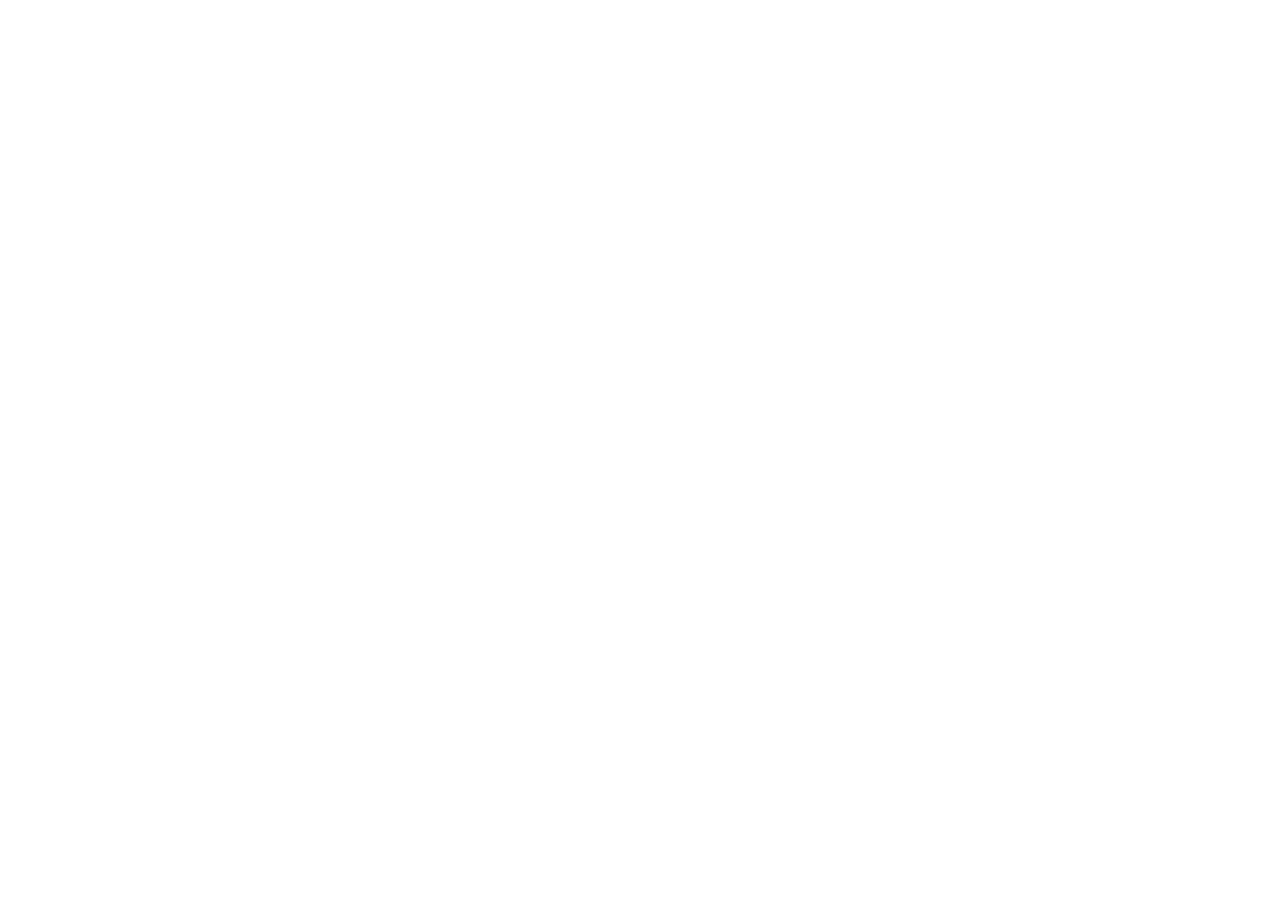
==== index.html @ ba64c186 "Added .md files" ====
<!DOCTYPE html>
<html lang="en">
    <head>
        <meta charset="UTF-8">
        <meta name="viewport" content="width=device-width, initial-scale=1">
        <title>Sean Gabrille Maravillo</title>
    </head>
    <body>
        
    </body>
</html>
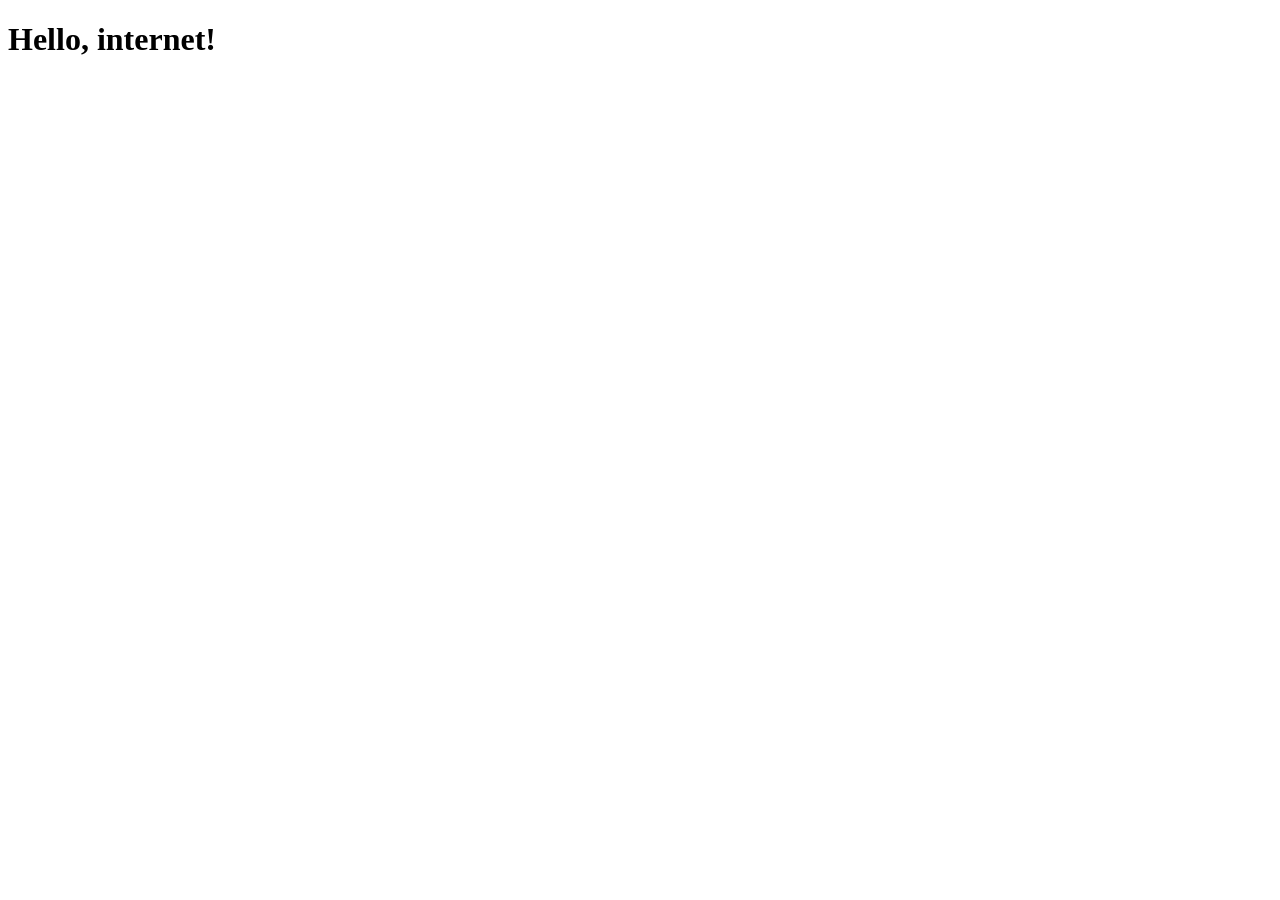
==== commit b13575c1: "Updated inex.html" ====
--- a/index.html
+++ b/index.html
@@ -6,6 +6,6 @@
         <title>Sean Gabrille Maravillo</title>
     </head>
     <body>
-        
+        <h1>Hello, internet!</h1>
     </body>
 </html>
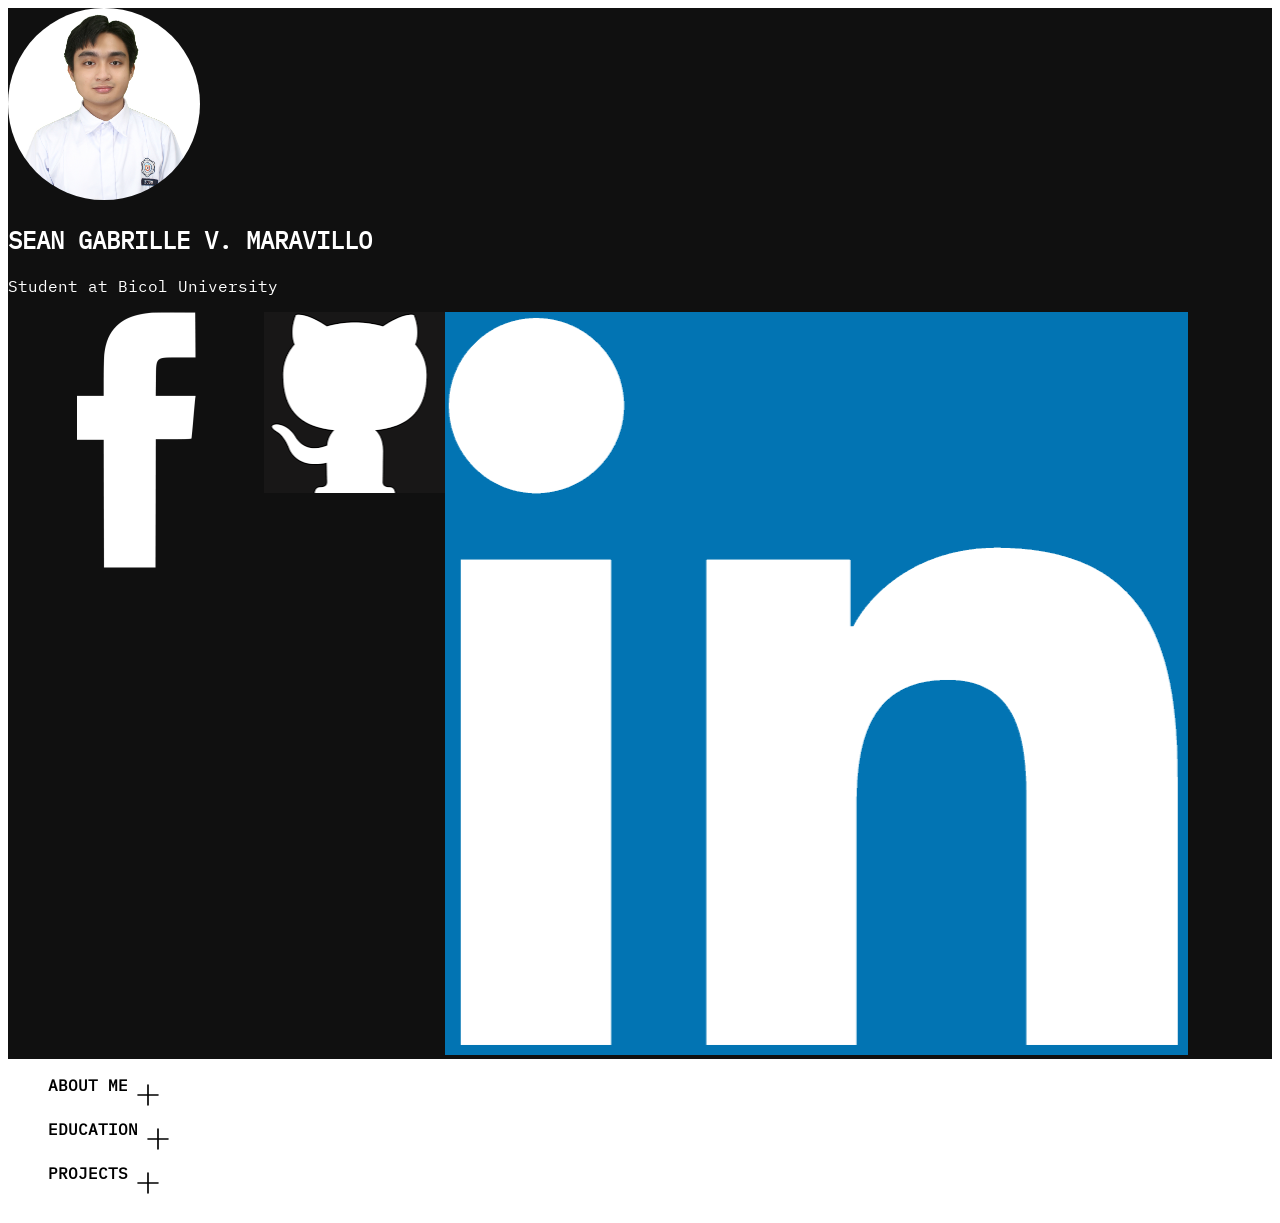
==== commit d1c9b011: "Updated website" ====
--- a/index.html
+++ b/index.html
@@ -3,9 +3,74 @@
     <head>
         <meta charset="UTF-8">
         <meta name="viewport" content="width=device-width, initial-scale=1">
-        <title>Sean Gabrille Maravillo</title>
+        <title>Sean Gabrille V. Maravillo</title>
+        <link rel="stylesheet" href="style.css">
     </head>
     <body>
-        <h1>Hello, internet!</h1>
+        <div id="main">
+            <div id="basic-info">
+                <img id="pfp" src="sean.jpg" alt="A picture of myself">
+                <h2 id="name">SEAN GABRILLE V. MARAVILLO</h2>
+                <p id="designation">Student at Bicol University</p>
+
+                <div id="contacts">
+                    <a href="https://www.facebook.com/SeanGabrilleMaravillo">
+                        <div id="facebook">
+                        <img src="facebook.png" alt="Facebook logo">
+                        </div>
+                    </a>
+                    <a href="https://github.com/seanmaravillo">
+                        <div id="github">
+                        <img src="github.png" alt="Github logo">
+                        </div>
+                    </a>
+                    <a href="https://www.linkedin.com/in/seangabrillemaravillo-31a820297/">
+                        <div id="linkedin">
+                        <img src="linkedin.png" alt="LinkedIn logo">
+                        </div>
+                    </a>
+                </div>
+            </div>
+            <div id="more-details">
+                <ul id="accordion">
+                    <li>
+                        <label for="first">ABOUT ME <span><img src="plus-sign.svg"></span></label>
+                        <input type="radio" name="accordion" id="first">
+                        <div class="content">
+                            <p>
+                                Lorem ipsum dolor sit amet, consectetur adipiscing elit. Donec aliquet, tortor quis mollis ornare, justo nibh sodales dolor, 
+                                aliquam scelerisque lacus massa nec eros. Etiam libero urna, fringilla ac cursus nec, porttitor malesuada justo. Cras non risus 
+                                nibh. Sed at auctor magna, a vulputate eros. Sed gravida malesuada justo nec semper. Donec eget ornare purus, et dignissim sem. 
+                                Fusce interdum urna id augue tempus hendrerit.
+                            </p>
+                        </div>
+                    </li>
+                    <li>
+                        <label for="second">EDUCATION <span><img src="plus-sign.svg"></span></label>
+                        <input type="radio" name="accordion" id="second">
+                        <div class="content">
+                            <p>
+                                Lorem ipsum dolor sit amet, consectetur adipiscing elit. Donec aliquet, tortor quis mollis ornare, justo nibh sodales dolor, 
+                                aliquam scelerisque lacus massa nec eros. Etiam libero urna, fringilla ac cursus nec, porttitor malesuada justo. Cras non risus 
+                                nibh. Sed at auctor magna, a vulputate eros. Sed gravida malesuada justo nec semper. Donec eget ornare purus, et dignissim sem. 
+                                Fusce interdum urna id augue tempus hendrerit.
+                            </p>
+                        </div>
+                    </li>
+                    <li>
+                        <label for="third">PROJECTS <span><img src="plus-sign.svg"></span></label>
+                        <input type="radio" name="accordion" id="third">
+                        <div class="content">
+                            <p>
+                                Lorem ipsum dolor sit amet, consectetur adipiscing elit. Donec aliquet, tortor quis mollis ornare, justo nibh sodales dolor, 
+                                aliquam scelerisque lacus massa nec eros. Etiam libero urna, fringilla ac cursus nec, porttitor malesuada justo. Cras non risus 
+                                nibh. Sed at auctor magna, a vulputate eros. Sed gravida malesuada justo nec semper. Donec eget ornare purus, et dignissim sem. 
+                                Fusce interdum urna id augue tempus hendrerit.
+                            </p>
+                        </div>
+                    </li>
+                </ul>
+            </div>
+        </div>
     </body>
 </html>
--- a/style.css
+++ b/style.css
@@ -0,0 +1,58 @@
+@font-face {
+    font-family: IBMPlexMono;
+    src: url(IBMPlexMono-Regular.ttf);
+}
+
+body {
+    font-family: IBMPlexMono;
+}
+
+#basic-info {
+    background-color: #101010;
+}
+
+#pfp {
+    border-radius: 50%;
+    width: 15vw;
+}
+
+#name {
+    color: white;
+}
+
+#designation {
+    color: white;
+}
+
+#contacts {
+    display: flex;
+}
+
+#more-details {
+    
+}
+
+#accordion li {
+    list-style: none;
+}
+
+#accordion li label {
+    font-weight: bold;
+    display: flex;
+    cursor: pointer;
+}
+
+#accordion label + input[type="radio"] {
+    display: none;
+}
+
+#accordion .content {
+    line-height: 1.6;
+    max-height: 0;
+    overflow: hidden;
+    transition: max-height 0.5s;
+}
+
+#accordion label + input[type="radio"]:checked + .content {
+    max-height: 400px;
+}
